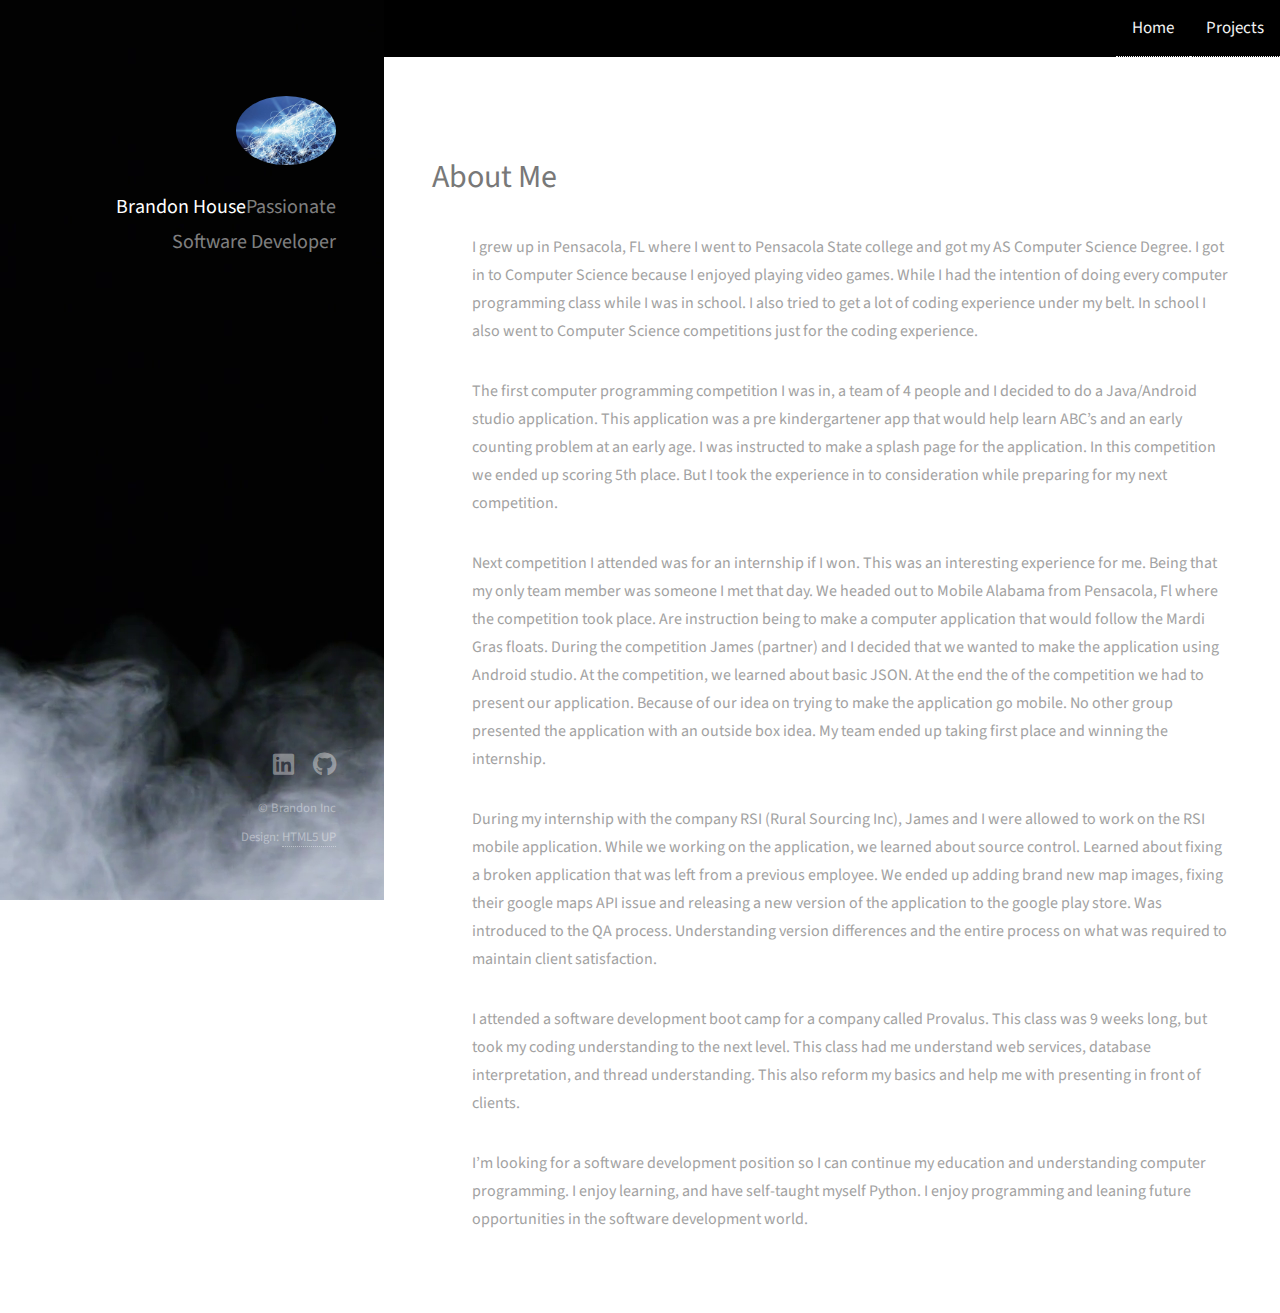
==== index.html @ 87afa79b "Fixing Url tag" ====
﻿<!DOCTYPE HTML>
<!--
	Strata by HTML5 UP
	html5up.net | @ajlkn
	Free for personal and commercial use under the CCA 3.0 license (html5up.net/license)
-->
<html>

	<head>
		<title>Brandon House Portfolio</title>
		<meta charset="utf-8" />
		<meta name="viewport" content="width=device-width, initial-scale=1, user-scalable=no" />
		<link rel="stylesheet" href="assets/css/main.css" />

	</head>

    <body class="is-preload">

        <!-- Header -->
        <div class="topnav">
            
            <a href="https://bshouse29.github.io/BrandonHouse.github.io2/C:/Users/Bubs/Desktop/Portfolio/projects.html">Projects</a>
            <a href="https://bshouse29.github.io/BrandonHouse.github.io2/C:/Users/Bubs/Desktop/Portfolio/index.html">Home</a>

        </div>
        <header id="header">

            <div class="inner">
                <a class="image avatar"><img src="images/avatar.jpg" alt="" /></a>
                <h1>
                    <strong>Brandon House</strong><br />Passionate Software Developer
                </h1>
            </div>

        </header>

        <!-- Main -->
        <div id="main">

            <!-- One -->
            <section id="one">
                <header class="major">
                    <h2>About Me</h2>
                </header>
                <p style="margin-left: 40px">
                    I grew up in Pensacola, FL where I went to Pensacola State college and got my AS Computer Science Degree. I got in to Computer Science because I enjoyed playing video games. While I had the intention of doing every computer programming class while I was in school. I also tried to get a lot of coding experience under my belt. In school I also went to Computer Science competitions just for the coding experience.
                </p>

                <p style="margin-left: 40px">The first computer programming competition I was in, a team of 4 people and I decided to do a Java/Android studio application. This application was a pre kindergartener app that would help learn ABC’s and an early counting problem at an early age. I was instructed to make a splash page for the application. In this competition we ended up scoring 5th place. But I took the experience in to consideration while preparing for my next competition.</p>

                <p style="margin-left: 40px">Next competition I attended was for an internship if I won. This was an interesting experience for me. Being that my only team member was someone I met that day. We headed out to Mobile Alabama from Pensacola, Fl where the competition took place. Are instruction being to make a computer application that would follow the Mardi Gras floats. During the competition James (partner) and I decided that we wanted to make the application using Android studio. At the competition, we learned about basic JSON. At the end the of the competition we had to present our application. Because of our idea on trying to make the application go mobile. No other group presented the application with an outside box idea. My team ended up taking first place and winning the internship.</p>

                <p style="margin-left: 40px">During my internship with the company RSI (Rural Sourcing Inc), James and I were allowed to work on the RSI mobile application. While we working on the application, we learned about source control. Learned about fixing a broken application that was left from a previous employee. We ended up adding brand new map images, fixing their google maps API issue and releasing a new version of the application to the google play store. Was introduced to the QA process. Understanding version differences and the entire process on what was required to maintain client satisfaction.</p>

                <p style="margin-left: 40px">
                    I attended a software development boot camp for a company called Provalus. This class was 9 weeks long, but took my coding understanding to the next level. This class had me understand web services, database interpretation, and thread understanding. This also reform my basics and help me with presenting in front of clients.</p>

                <p style="margin-left: 40px">
                    I’m looking for a software development position so I can continue my education and understanding computer programming. I enjoy learning, and have self-taught myself Python. I enjoy programming and leaning future opportunities in the software development world.
                </p>

            </section>

        

            <!-- Footer -->
            <footer id="footer">
                <div class="inner">
                    <ul class="icons">
                        <li><a href="https://www.linkedin.com/in/brandon-house-787708125/" class="icon brands fa-linkedin"><span class="label">Linkedin</span></a></li>
                        <li><a href="https://github.com/Bshouse29" class="icon brands fa-github"><span class="label">Linkedin</span></a></li>
                    </ul>
                    <ul class="copyright">
                        <li>&copy; Brandon Inc</li>
                        <li>Design: <a href="http://html5up.net">HTML5 UP</a></li>
                    </ul>
                </div>
            </footer>

            <!-- Scripts -->
            <script src="assets/js/jquery.min.js"></script>
            <script src="assets/js/jquery.poptrox.min.js"></script>
            <script src="assets/js/browser.min.js"></script>
            <script src="assets/js/breakpoints.min.js"></script>
            <script src="assets/js/util.js"></script>
            <script src="assets/js/main.js"></script>
        </div>
    </body>
</html>
---- assets/css/main.css ----
@import url("fontawesome-all.min.css");
@import url("https://fonts.googleapis.com/css?family=Source+Sans+Pro:400,400italic");

/*
	Strata by HTML5 UP
	html5up.net | @ajlkn
	Free for personal and commercial use under the CCA 3.0 license (html5up.net/license)
*/

html, body, div, span, applet, object,
iframe, h1, h2, h3, h4, h5, h6, p, blockquote,
pre, a, abbr, acronym, address, big, cite,
code, del, dfn, em, img, ins, kbd, q, s, samp,
small, strike, strong, sub, sup, tt, var, b,
u, i, center, dl, dt, dd, ol, ul, li, fieldset,
form, label, legend, table, caption, tbody,
tfoot, thead, tr, th, td, article, aside,
canvas, details, embed, figure, figcaption,
footer, header, hgroup, menu, nav, output, ruby,
section, summary, time, mark, audio, video {
	margin: 0;
	padding: 0;
	border: 0;
	font-size: 100%;
	font: inherit;
	vertical-align: baseline;}

article, aside, details, figcaption, figure,
footer, header, hgroup, menu, nav, section {
	display: block;}

body {
	line-height: 1;
}

ol, ul {
	list-style: none;
}

blockquote, q {
	quotes: none;
}

	blockquote:before, blockquote:after, q:before, q:after {
		content: '';
		content: none;
	}

table {
	border-collapse: collapse;
	border-spacing: 0;
}

body {
	-webkit-text-size-adjust: none;
}

mark {
	background-color: transparent;
	color: inherit;
}

input::-moz-focus-inner {
	border: 0;
	padding: 0;
}

input, select, textarea {
	-moz-appearance: none;
	-webkit-appearance: none;
	-ms-appearance: none;
	appearance: none;
}

/* Basic */

	html {
		box-sizing: border-box;
	}

	*, *:before, *:after {
		box-sizing: inherit;
	}

	body {
		background: #fff;
	}

		body.is-preload *, body.is-preload *:before, body.is-preload *:after {
			-moz-animation: none !important;
			-webkit-animation: none !important;
			-ms-animation: none !important;
			animation: none !important;
			-moz-transition: none !important;
			-webkit-transition: none !important;
			-ms-transition: none !important;
			transition: none !important;
		}

	body, input, select, textarea {
		color: #a2a2a2;
		font-family: "Source Sans Pro", Helvetica, sans-serif;
		font-size: 16pt;
		font-weight: 400;
		line-height: 1.75em;
	}

	a {
		-moz-transition: color 0.2s ease-in-out, border-color 0.2s ease-in-out;
		-webkit-transition: color 0.2s ease-in-out, border-color 0.2s ease-in-out;
		-ms-transition: color 0.2s ease-in-out, border-color 0.2s ease-in-out;
		transition: color 0.2s ease-in-out, border-color 0.2s ease-in-out;
		border-bottom: dotted 1px;
		color: #49bf9d;
		text-decoration: none;
	}

		a:hover {
			border-bottom-color: transparent;
			color: #49bf9d !important;
			text-decoration: none;
		}

	strong, b {
		color: #787878;
		font-weight: 400;
	}

	em, i {
		font-style: italic;
	}

	p {
		margin: 0 0 2em 0;
	}

	h1, h2, h3, h4, h5, h6 {
		color: #787878;
		font-weight: 400;
		line-height: 1em;
		margin: 0 0 1em 0;
	}

		h1 a, h2 a, h3 a, h4 a, h5 a, h6 a {
			color: inherit;
			text-decoration: none;
		}

	h1 {
		font-size: 2em;
		line-height: 1.5em;
	}

	h2 {
		font-size: 1.5em;
		line-height: 1.5em;
	}

	h3 {
		font-size: 1.25em;
		line-height: 1.5em;
	}

	h4 {
		font-size: 1.1em;
		line-height: 1.5em;
	}

	h5 {
		font-size: 0.9em;
		line-height: 1.5em;
	}

	h6 {
		font-size: 0.7em;
		line-height: 1.5em;
	}

	sub {
		font-size: 0.8em;
		position: relative;
		top: 0.5em;
	}

	sup {
		font-size: 0.8em;
		position: relative;
		top: -0.5em;
	}

	hr {
		border: 0;
		border-bottom: solid 2px #efefef;
		margin: 2em 0;
	}

		hr.major {
			margin: 3em 0;
		}

	blockquote {
		border-left: solid 6px #efefef;
		font-style: italic;
		margin: 0 0 2em 0;
		padding: 0.5em 0 0.5em 1.5em;
	}

	code {
		background: #f7f7f7;
		border-radius: 0.35em;
		border: solid 2px #efefef;
		font-family: "Courier New", monospace;
		font-size: 0.9em;
		margin: 0 0.25em;
		padding: 0.25em 0.65em;
	}

	pre {
		-webkit-overflow-scrolling: touch;
		font-family: "Courier New", monospace;
		font-size: 0.9em;
		margin: 0 0 2em 0;
	}

		pre code {
			display: block;
			line-height: 1.75em;
			padding: 1em 1.5em;
			overflow-x: auto;
		}

	.align-left {
		text-align: left;
	}

	.align-center {
		text-align: center;
	}

	.align-right {
		text-align: right;
	}

/* Container */

	.container {
		margin: 0 auto;
		max-width: calc(100% - 4em);
		width: 100%;
	}

		.container.xsmall {
			width: 25%;
		}

		.container.small {
			width: 50%;
		}

		.container.medium {
			width: 75%;
		}

		.container.large {
			width: 125%;
		}

		.container.xlarge {
			width: 150%;
		}

		.container.max {
			width: 100%;
		}

		@media screen and (max-width: 980px) {

			.container {
				width: 100% !important;
				max-width: 100% !important;
			}

		}

		@media screen and (max-width: 480px) {

			.container {
				max-width: calc(100% - 3em);
			}

		}

/* Row */

	.row {
		display: flex;
		flex-wrap: wrap;
		box-sizing: border-box;
		align-items: stretch;
	}

		.row > * {
			box-sizing: border-box;
		}

		.row.gtr-uniform > * > :last-child {
			margin-bottom: 0;
		}

		.row.aln-left {
			justify-content: flex-start;
		}

		.row.aln-center {
			justify-content: center;
		}

		.row.aln-right {
			justify-content: flex-end;
		}

		.row.aln-top {
			align-items: flex-start;
		}

		.row.aln-middle {
			align-items: center;
		}

		.row.aln-bottom {
			align-items: flex-end;
		}

		.row > .imp {
			order: -1;
		}

		.row > .col-1 {
			width: 8.33333%;
		}

		.row > .off-1 {
			margin-left: 8.33333%;
		}

		.row > .col-2 {
			width: 16.66667%;
		}

		.row > .off-2 {
			margin-left: 16.66667%;
		}

		.row > .col-3 {
			width: 25%;
		}

		.row > .off-3 {
			margin-left: 25%;
		}

		.row > .col-4 {
			width: 33.33333%;
		}

		.row > .off-4 {
			margin-left: 33.33333%;
		}

		.row > .col-5 {
			width: 41.66667%;
		}

		.row > .off-5 {
			margin-left: 41.66667%;
		}

		.row > .col-6 {
			width: 50%;
		}

		.row > .off-6 {
			margin-left: 50%;
		}

		.row > .col-7 {
			width: 58.33333%;
		}

		.row > .off-7 {
			margin-left: 58.33333%;
		}

		.row > .col-8 {
			width: 66.66667%;
		}

		.row > .off-8 {
			margin-left: 66.66667%;
		}

		.row > .col-9 {
			width: 75%;
		}

		.row > .off-9 {
			margin-left: 75%;
		}

		.row > .col-10 {
			width: 83.33333%;
		}

		.row > .off-10 {
			margin-left: 83.33333%;
		}

		.row > .col-11 {
			width: 91.66667%;
		}

		.row > .off-11 {
			margin-left: 91.66667%;
		}

		.row > .col-12 {
			width: 100%;
		}

		.row > .off-12 {
			margin-left: 100%;
		}

		.row.gtr-0 {
			margin-top: 0;
			margin-left: 0em;
		}

			.row.gtr-0 > * {
				padding: 0 0 0 0em;
			}

			.row.gtr-0.gtr-uniform {
				margin-top: 0em;
			}

				.row.gtr-0.gtr-uniform > * {
					padding-top: 0em;
				}

		.row.gtr-25 {
			margin-top: 0;
			margin-left: -0.625em;
		}

			.row.gtr-25 > * {
				padding: 0 0 0 0.625em;
			}

			.row.gtr-25.gtr-uniform {
				margin-top: -0.625em;
			}

				.row.gtr-25.gtr-uniform > * {
					padding-top: 0.625em;
				}

		.row.gtr-50 {
			margin-top: 0;
			margin-left: -1.25em;
		}

			.row.gtr-50 > * {
				padding: 0 0 0 1.25em;
			}

			.row.gtr-50.gtr-uniform {
				margin-top: -1.25em;
			}

				.row.gtr-50.gtr-uniform > * {
					padding-top: 1.25em;
				}

		.row {
			margin-top: 0;
			margin-left: -2.5em;
		}

			.row > * {
				padding: 0 0 0 2.5em;
			}

			.row.gtr-uniform {
				margin-top: -2.5em;
			}

				.row.gtr-uniform > * {
					padding-top: 2.5em;
				}

		.row.gtr-150 {
			margin-top: 0;
			margin-left: -3.75em;
		}

			.row.gtr-150 > * {
				padding: 0 0 0 3.75em;
			}

			.row.gtr-150.gtr-uniform {
				margin-top: -3.75em;
			}

				.row.gtr-150.gtr-uniform > * {
					padding-top: 3.75em;
				}

		.row.gtr-200 {
			margin-top: 0;
			margin-left: -5em;
		}

			.row.gtr-200 > * {
				padding: 0 0 0 5em;
			}

			.row.gtr-200.gtr-uniform {
				margin-top: -5em;
			}

				.row.gtr-200.gtr-uniform > * {
					padding-top: 5em;
				}

		@media screen and (max-width: 1800px) {

			.row {
				display: flex;
				flex-wrap: wrap;
				box-sizing: border-box;
				align-items: stretch;
			}

				.row > * {
					box-sizing: border-box;
				}

				.row.gtr-uniform > * > :last-child {
					margin-bottom: 0;
				}

				.row.aln-left {
					justify-content: flex-start;
				}

				.row.aln-center {
					justify-content: center;
				}

				.row.aln-right {
					justify-content: flex-end;
				}

				.row.aln-top {
					align-items: flex-start;
				}

				.row.aln-middle {
					align-items: center;
				}

				.row.aln-bottom {
					align-items: flex-end;
				}

				.row > .imp-xlarge {
					order: -1;
				}

				.row > .col-1-xlarge {
					width: 8.33333%;
				}

				.row > .off-1-xlarge {
					margin-left: 8.33333%;
				}

				.row > .col-2-xlarge {
					width: 16.66667%;
				}

				.row > .off-2-xlarge {
					margin-left: 16.66667%;
				}

				.row > .col-3-xlarge {
					width: 25%;
				}

				.row > .off-3-xlarge {
					margin-left: 25%;
				}

				.row > .col-4-xlarge {
					width: 33.33333%;
				}

				.row > .off-4-xlarge {
					margin-left: 33.33333%;
				}

				.row > .col-5-xlarge {
					width: 41.66667%;
				}

				.row > .off-5-xlarge {
					margin-left: 41.66667%;
				}

				.row > .col-6-xlarge {
					width: 50%;
				}

				.row > .off-6-xlarge {
					margin-left: 50%;
				}

				.row > .col-7-xlarge {
					width: 58.33333%;
				}

				.row > .off-7-xlarge {
					margin-left: 58.33333%;
				}

				.row > .col-8-xlarge {
					width: 66.66667%;
				}

				.row > .off-8-xlarge {
					margin-left: 66.66667%;
				}

				.row > .col-9-xlarge {
					width: 75%;
				}

				.row > .off-9-xlarge {
					margin-left: 75%;
				}

				.row > .col-10-xlarge {
					width: 83.33333%;
				}

				.row > .off-10-xlarge {
					margin-left: 83.33333%;
				}

				.row > .col-11-xlarge {
					width: 91.66667%;
				}

				.row > .off-11-xlarge {
					margin-left: 91.66667%;
				}

				.row > .col-12-xlarge {
					width: 100%;
				}

				.row > .off-12-xlarge {
					margin-left: 100%;
				}

				.row.gtr-0 {
					margin-top: 0;
					margin-left: 0em;
				}

					.row.gtr-0 > * {
						padding: 0 0 0 0em;
					}

					.row.gtr-0.gtr-uniform {
						margin-top: 0em;
					}

						.row.gtr-0.gtr-uniform > * {
							padding-top: 0em;
						}

				.row.gtr-25 {
					margin-top: 0;
					margin-left: -0.625em;
				}

					.row.gtr-25 > * {
						padding: 0 0 0 0.625em;
					}

					.row.gtr-25.gtr-uniform {
						margin-top: -0.625em;
					}

						.row.gtr-25.gtr-uniform > * {
							padding-top: 0.625em;
						}

				.row.gtr-50 {
					margin-top: 0;
					margin-left: -1.25em;
				}

					.row.gtr-50 > * {
						padding: 0 0 0 1.25em;
					}

					.row.gtr-50.gtr-uniform {
						margin-top: -1.25em;
					}

						.row.gtr-50.gtr-uniform > * {
							padding-top: 1.25em;
						}

				.row {
					margin-top: 0;
					margin-left: -2.5em;
				}

					.row > * {
						padding: 0 0 0 2.5em;
					}

					.row.gtr-uniform {
						margin-top: -2.5em;
					}

						.row.gtr-uniform > * {
							padding-top: 2.5em;
						}

				.row.gtr-150 {
					margin-top: 0;
					margin-left: -3.75em;
				}

					.row.gtr-150 > * {
						padding: 0 0 0 3.75em;
					}

					.row.gtr-150.gtr-uniform {
						margin-top: -3.75em;
					}

						.row.gtr-150.gtr-uniform > * {
							padding-top: 3.75em;
						}

				.row.gtr-200 {
					margin-top: 0;
					margin-left: -5em;
				}

					.row.gtr-200 > * {
						padding: 0 0 0 5em;
					}

					.row.gtr-200.gtr-uniform {
						margin-top: -5em;
					}

						.row.gtr-200.gtr-uniform > * {
							padding-top: 5em;
						}

		}

		@media screen and (max-width: 1280px) {

			.row {
				display: flex;
				flex-wrap: wrap;
				box-sizing: border-box;
				align-items: stretch;
			}

				.row > * {
					box-sizing: border-box;
				}

				.row.gtr-uniform > * > :last-child {
					margin-bottom: 0;
				}

				.row.aln-left {
					justify-content: flex-start;
				}

				.row.aln-center {
					justify-content: center;
				}

				.row.aln-right {
					justify-content: flex-end;
				}

				.row.aln-top {
					align-items: flex-start;
				}

				.row.aln-middle {
					align-items: center;
				}

				.row.aln-bottom {
					align-items: flex-end;
				}

				.row > .imp-large {
					order: -1;
				}

				.row > .col-1-large {
					width: 8.33333%;
				}

				.row > .off-1-large {
					margin-left: 8.33333%;
				}

				.row > .col-2-large {
					width: 16.66667%;
				}

				.row > .off-2-large {
					margin-left: 16.66667%;
				}

				.row > .col-3-large {
					width: 25%;
				}

				.row > .off-3-large {
					margin-left: 25%;
				}

				.row > .col-4-large {
					width: 33.33333%;
				}

				.row > .off-4-large {
					margin-left: 33.33333%;
				}

				.row > .col-5-large {
					width: 41.66667%;
				}

				.row > .off-5-large {
					margin-left: 41.66667%;
				}

				.row > .col-6-large {
					width: 50%;
				}

				.row > .off-6-large {
					margin-left: 50%;
				}

				.row > .col-7-large {
					width: 58.33333%;
				}

				.row > .off-7-large {
					margin-left: 58.33333%;
				}

				.row > .col-8-large {
					width: 66.66667%;
				}

				.row > .off-8-large {
					margin-left: 66.66667%;
				}

				.row > .col-9-large {
					width: 75%;
				}

				.row > .off-9-large {
					margin-left: 75%;
				}

				.row > .col-10-large {
					width: 83.33333%;
				}

				.row > .off-10-large {
					margin-left: 83.33333%;
				}

				.row > .col-11-large {
					width: 91.66667%;
				}

				.row > .off-11-large {
					margin-left: 91.66667%;
				}

				.row > .col-12-large {
					width: 100%;
				}

				.row > .off-12-large {
					margin-left: 100%;
				}

				.row.gtr-0 {
					margin-top: 0;
					margin-left: 0em;
				}

					.row.gtr-0 > * {
						padding: 0 0 0 0em;
					}

					.row.gtr-0.gtr-uniform {
						margin-top: 0em;
					}

						.row.gtr-0.gtr-uniform > * {
							padding-top: 0em;
						}

				.row.gtr-25 {
					margin-top: 0;
					margin-left: -0.5em;
				}

					.row.gtr-25 > * {
						padding: 0 0 0 0.5em;
					}

					.row.gtr-25.gtr-uniform {
						margin-top: -0.5em;
					}

						.row.gtr-25.gtr-uniform > * {
							padding-top: 0.5em;
						}

				.row.gtr-50 {
					margin-top: 0;
					margin-left: -1em;
				}

					.row.gtr-50 > * {
						padding: 0 0 0 1em;
					}

					.row.gtr-50.gtr-uniform {
						margin-top: -1em;
					}

						.row.gtr-50.gtr-uniform > * {
							padding-top: 1em;
						}

				.row {
					margin-top: 0;
					margin-left: -2em;
				}

					.row > * {
						padding: 0 0 0 2em;
					}

					.row.gtr-uniform {
						margin-top: -2em;
					}

						.row.gtr-uniform > * {
							padding-top: 2em;
						}

				.row.gtr-150 {
					margin-top: 0;
					margin-left: -3em;
				}

					.row.gtr-150 > * {
						padding: 0 0 0 3em;
					}

					.row.gtr-150.gtr-uniform {
						margin-top: -3em;
					}

						.row.gtr-150.gtr-uniform > * {
							padding-top: 3em;
						}

				.row.gtr-200 {
					margin-top: 0;
					margin-left: -4em;
				}

					.row.gtr-200 > * {
						padding: 0 0 0 4em;
					}

					.row.gtr-200.gtr-uniform {
						margin-top: -4em;
					}

						.row.gtr-200.gtr-uniform > * {
							padding-top: 4em;
						}

		}

		@media screen and (max-width: 980px) {

			.row {
				display: flex;
				flex-wrap: wrap;
				box-sizing: border-box;
				align-items: stretch;
			}

				.row > * {
					box-sizing: border-box;
				}

				.row.gtr-uniform > * > :last-child {
					margin-bottom: 0;
				}

				.row.aln-left {
					justify-content: flex-start;
				}

				.row.aln-center {
					justify-content: center;
				}

				.row.aln-right {
					justify-content: flex-end;
				}

				.row.aln-top {
					align-items: flex-start;
				}

				.row.aln-middle {
					align-items: center;
				}

				.row.aln-bottom {
					align-items: flex-end;
				}

				.row > .imp-medium {
					order: -1;
				}

				.row > .col-1-medium {
					width: 8.33333%;
				}

				.row > .off-1-medium {
					margin-left: 8.33333%;
				}

				.row > .col-2-medium {
					width: 16.66667%;
				}

				.row > .off-2-medium {
					margin-left: 16.66667%;
				}

				.row > .col-3-medium {
					width: 25%;
				}

				.row > .off-3-medium {
					margin-left: 25%;
				}

				.row > .col-4-medium {
					width: 33.33333%;
				}

				.row > .off-4-medium {
					margin-left: 33.33333%;
				}

				.row > .col-5-medium {
					width: 41.66667%;
				}

				.row > .off-5-medium {
					margin-left: 41.66667%;
				}

				.row > .col-6-medium {
					width: 50%;
				}

				.row > .off-6-medium {
					margin-left: 50%;
				}

				.row > .col-7-medium {
					width: 58.33333%;
				}

				.row > .off-7-medium {
					margin-left: 58.33333%;
				}

				.row > .col-8-medium {
					width: 66.66667%;
				}

				.row > .off-8-medium {
					margin-left: 66.66667%;
				}

				.row > .col-9-medium {
					width: 75%;
				}

				.row > .off-9-medium {
					margin-left: 75%;
				}

				.row > .col-10-medium {
					width: 83.33333%;
				}

				.row > .off-10-medium {
					margin-left: 83.33333%;
				}

				.row > .col-11-medium {
					width: 91.66667%;
				}

				.row > .off-11-medium {
					margin-left: 91.66667%;
				}

				.row > .col-12-medium {
					width: 100%;
				}

				.row > .off-12-medium {
					margin-left: 100%;
				}

				.row.gtr-0 {
					margin-top: 0;
					margin-left: 0em;
				}

					.row.gtr-0 > * {
						padding: 0 0 0 0em;
					}

					.row.gtr-0.gtr-uniform {
						margin-top: 0em;
					}

						.row.gtr-0.gtr-uniform > * {
							padding-top: 0em;
						}

				.row.gtr-25 {
					margin-top: 0;
					margin-left: -0.5em;
				}

					.row.gtr-25 > * {
						padding: 0 0 0 0.5em;
					}

					.row.gtr-25.gtr-uniform {
						margin-top: -0.5em;
					}

						.row.gtr-25.gtr-uniform > * {
							padding-top: 0.5em;
						}

				.row.gtr-50 {
					margin-top: 0;
					margin-left: -1em;
				}

					.row.gtr-50 > * {
						padding: 0 0 0 1em;
					}

					.row.gtr-50.gtr-uniform {
						margin-top: -1em;
					}

						.row.gtr-50.gtr-uniform > * {
							padding-top: 1em;
						}

				.row {
					margin-top: 0;
					margin-left: -2em;
				}

					.row > * {
						padding: 0 0 0 2em;
					}

					.row.gtr-uniform {
						margin-top: -2em;
					}

						.row.gtr-uniform > * {
							padding-top: 2em;
						}

				.row.gtr-150 {
					margin-top: 0;
					margin-left: -3em;
				}

					.row.gtr-150 > * {
						padding: 0 0 0 3em;
					}

					.row.gtr-150.gtr-uniform {
						margin-top: -3em;
					}

						.row.gtr-150.gtr-uniform > * {
							padding-top: 3em;
						}

				.row.gtr-200 {
					margin-top: 0;
					margin-left: -4em;
				}

					.row.gtr-200 > * {
						padding: 0 0 0 4em;
					}

					.row.gtr-200.gtr-uniform {
						margin-top: -4em;
					}

						.row.gtr-200.gtr-uniform > * {
							padding-top: 4em;
						}

		}

		@media screen and (max-width: 736px) {

			.row {
				display: flex;
				flex-wrap: wrap;
				box-sizing: border-box;
				align-items: stretch;
			}

				.row > * {
					box-sizing: border-box;
				}

				.row.gtr-uniform > * > :last-child {
					margin-bottom: 0;
				}

				.row.aln-left {
					justify-content: flex-start;
				}

				.row.aln-center {
					justify-content: center;
				}

				.row.aln-right {
					justify-content: flex-end;
				}

				.row.aln-top {
					align-items: flex-start;
				}

				.row.aln-middle {
					align-items: center;
				}

				.row.aln-bottom {
					align-items: flex-end;
				}

				.row > .imp-small {
					order: -1;
				}

				.row > .col-1-small {
					width: 8.33333%;
				}

				.row > .off-1-small {
					margin-left: 8.33333%;
				}

				.row > .col-2-small {
					width: 16.66667%;
				}

				.row > .off-2-small {
					margin-left: 16.66667%;
				}

				.row > .col-3-small {
					width: 25%;
				}

				.row > .off-3-small {
					margin-left: 25%;
				}

				.row > .col-4-small {
					width: 33.33333%;
				}

				.row > .off-4-small {
					margin-left: 33.33333%;
				}

				.row > .col-5-small {
					width: 41.66667%;
				}

				.row > .off-5-small {
					margin-left: 41.66667%;
				}

				.row > .col-6-small {
					width: 50%;
				}

				.row > .off-6-small {
					margin-left: 50%;
				}

				.row > .col-7-small {
					width: 58.33333%;
				}

				.row > .off-7-small {
					margin-left: 58.33333%;
				}

				.row > .col-8-small {
					width: 66.66667%;
				}

				.row > .off-8-small {
					margin-left: 66.66667%;
				}

				.row > .col-9-small {
					width: 75%;
				}

				.row > .off-9-small {
					margin-left: 75%;
				}

				.row > .col-10-small {
					width: 83.33333%;
				}

				.row > .off-10-small {
					margin-left: 83.33333%;
				}

				.row > .col-11-small {
					width: 91.66667%;
				}

				.row > .off-11-small {
					margin-left: 91.66667%;
				}

				.row > .col-12-small {
					width: 100%;
				}

				.row > .off-12-small {
					margin-left: 100%;
				}

				.row.gtr-0 {
					margin-top: 0;
					margin-left: 0em;
				}

					.row.gtr-0 > * {
						padding: 0 0 0 0em;
					}

					.row.gtr-0.gtr-uniform {
						margin-top: 0em;
					}

						.row.gtr-0.gtr-uniform > * {
							padding-top: 0em;
						}

				.row.gtr-25 {
					margin-top: 0;
					margin-left: -0.375em;
				}

					.row.gtr-25 > * {
						padding: 0 0 0 0.375em;
					}

					.row.gtr-25.gtr-uniform {
						margin-top: -0.375em;
					}

						.row.gtr-25.gtr-uniform > * {
							padding-top: 0.375em;
						}

				.row.gtr-50 {
					margin-top: 0;
					margin-left: -0.75em;
				}

					.row.gtr-50 > * {
						padding: 0 0 0 0.75em;
					}

					.row.gtr-50.gtr-uniform {
						margin-top: -0.75em;
					}

						.row.gtr-50.gtr-uniform > * {
							padding-top: 0.75em;
						}

				.row {
					margin-top: 0;
					margin-left: -1.5em;
				}

					.row > * {
						padding: 0 0 0 1.5em;
					}

					.row.gtr-uniform {
						margin-top: -1.5em;
					}

						.row.gtr-uniform > * {
							padding-top: 1.5em;
						}

				.row.gtr-150 {
					margin-top: 0;
					margin-left: -2.25em;
				}

					.row.gtr-150 > * {
						padding: 0 0 0 2.25em;
					}

					.row.gtr-150.gtr-uniform {
						margin-top: -2.25em;
					}

						.row.gtr-150.gtr-uniform > * {
							padding-top: 2.25em;
						}

				.row.gtr-200 {
					margin-top: 0;
					margin-left: -3em;
				}

					.row.gtr-200 > * {
						padding: 0 0 0 3em;
					}

					.row.gtr-200.gtr-uniform {
						margin-top: -3em;
					}

						.row.gtr-200.gtr-uniform > * {
							padding-top: 3em;
						}

		}

		@media screen and (max-width: 480px) {

			.row {
				display: flex;
				flex-wrap: wrap;
				box-sizing: border-box;
				align-items: stretch;
			}

				.row > * {
					box-sizing: border-box;
				}

				.row.gtr-uniform > * > :last-child {
					margin-bottom: 0;
				}

				.row.aln-left {
					justify-content: flex-start;
				}

				.row.aln-center {
					justify-content: center;
				}

				.row.aln-right {
					justify-content: flex-end;
				}

				.row.aln-top {
					align-items: flex-start;
				}

				.row.aln-middle {
					align-items: center;
				}

				.row.aln-bottom {
					align-items: flex-end;
				}

				.row > .imp-xsmall {
					order: -1;
				}

				.row > .col-1-xsmall {
					width: 8.33333%;
				}

				.row > .off-1-xsmall {
					margin-left: 8.33333%;
				}

				.row > .col-2-xsmall {
					width: 16.66667%;
				}

				.row > .off-2-xsmall {
					margin-left: 16.66667%;
				}

				.row > .col-3-xsmall {
					width: 25%;
				}

				.row > .off-3-xsmall {
					margin-left: 25%;
				}

				.row > .col-4-xsmall {
					width: 33.33333%;
				}

				.row > .off-4-xsmall {
					margin-left: 33.33333%;
				}

				.row > .col-5-xsmall {
					width: 41.66667%;
				}

				.row > .off-5-xsmall {
					margin-left: 41.66667%;
				}

				.row > .col-6-xsmall {
					width: 50%;
				}

				.row > .off-6-xsmall {
					margin-left: 50%;
				}

				.row > .col-7-xsmall {
					width: 58.33333%;
				}

				.row > .off-7-xsmall {
					margin-left: 58.33333%;
				}

				.row > .col-8-xsmall {
					width: 66.66667%;
				}

				.row > .off-8-xsmall {
					margin-left: 66.66667%;
				}

				.row > .col-9-xsmall {
					width: 75%;
				}

				.row > .off-9-xsmall {
					margin-left: 75%;
				}

				.row > .col-10-xsmall {
					width: 83.33333%;
				}

				.row > .off-10-xsmall {
					margin-left: 83.33333%;
				}

				.row > .col-11-xsmall {
					width: 91.66667%;
				}

				.row > .off-11-xsmall {
					margin-left: 91.66667%;
				}

				.row > .col-12-xsmall {
					width: 100%;
				}

				.row > .off-12-xsmall {
					margin-left: 100%;
				}

				.row.gtr-0 {
					margin-top: 0;
					margin-left: 0em;
				}

					.row.gtr-0 > * {
						padding: 0 0 0 0em;
					}

					.row.gtr-0.gtr-uniform {
						margin-top: 0em;
					}

						.row.gtr-0.gtr-uniform > * {
							padding-top: 0em;
						}

				.row.gtr-25 {
					margin-top: 0;
					margin-left: -0.375em;
				}

					.row.gtr-25 > * {
						padding: 0 0 0 0.375em;
					}

					.row.gtr-25.gtr-uniform {
						margin-top: -0.375em;
					}

						.row.gtr-25.gtr-uniform > * {
							padding-top: 0.375em;
						}

				.row.gtr-50 {
					margin-top: 0;
					margin-left: -0.75em;
				}

					.row.gtr-50 > * {
						padding: 0 0 0 0.75em;
					}

					.row.gtr-50.gtr-uniform {
						margin-top: -0.75em;
					}

						.row.gtr-50.gtr-uniform > * {
							padding-top: 0.75em;
						}

				.row {
					margin-top: 0;
					margin-left: -1.5em;
				}

					.row > * {
						padding: 0 0 0 1.5em;
					}

					.row.gtr-uniform {
						margin-top: -1.5em;
					}

						.row.gtr-uniform > * {
							padding-top: 1.5em;
						}

				.row.gtr-150 {
					margin-top: 0;
					margin-left: -2.25em;
				}

					.row.gtr-150 > * {
						padding: 0 0 0 2.25em;
					}

					.row.gtr-150.gtr-uniform {
						margin-top: -2.25em;
					}

						.row.gtr-150.gtr-uniform > * {
							padding-top: 2.25em;
						}

				.row.gtr-200 {
					margin-top: 0;
					margin-left: -3em;
				}

					.row.gtr-200 > * {
						padding: 0 0 0 3em;
					}

					.row.gtr-200.gtr-uniform {
						margin-top: -3em;
					}

						.row.gtr-200.gtr-uniform > * {
							padding-top: 3em;
						}

		}

/* Section/Article */

	section.special, article.special {
		text-align: center;
	}

	header p {
		color: #b2b2b2;
		position: relative;
		margin: 0 0 1.5em 0;
	}

	header h2 + p {
		font-size: 1.25em;
		margin-top: -1em;
		line-height: 1.5em;
	}

	header h3 + p {
		font-size: 1.1em;
		margin-top: -0.8em;
		line-height: 1.5em;
	}

	header h4 + p,
	header h5 + p,
	header h6 + p {
		font-size: 0.9em;
		margin-top: -0.6em;
		line-height: 1.5em;
	}

	header.major h2 {
		font-size: 2em;
	}

/* Form */

	form {
		margin: 0 0 2em 0;
	}

	label {
		color: #787878;
		display: block;
		font-size: 0.9em;
		font-weight: 400;
		margin: 0 0 1em 0;
	}

	input[type="text"],
	input[type="password"],
	input[type="email"],
	select,
	textarea {
		-moz-appearance: none;
		-webkit-appearance: none;
		-ms-appearance: none;
		appearance: none;
		background: #f7f7f7;
		border-radius: 0.35em;
		border: solid 2px transparent;
		color: inherit;
		display: block;
		outline: 0;
		padding: 0 0.75em;
		text-decoration: none;
		width: 100%;
	}

		input[type="text"]:invalid,
		input[type="password"]:invalid,
		input[type="email"]:invalid,
		select:invalid,
		textarea:invalid {
			box-shadow: none;
		}

		input[type="text"]:focus,
		input[type="password"]:focus,
		input[type="email"]:focus,
		select:focus,
		textarea:focus {
			border-color: #49bf9d;
		}

	select {
		background-image: url("data:image/svg+xml;charset=utf8,%3Csvg xmlns='http://www.w3.org/2000/svg' width='40' height='40' preserveAspectRatio='none' viewBox='0 0 40 40'%3E%3Cpath d='M9.4,12.3l10.4,10.4l10.4-10.4c0.2-0.2,0.5-0.4,0.9-0.4c0.3,0,0.6,0.1,0.9,0.4l3.3,3.3c0.2,0.2,0.4,0.5,0.4,0.9 c0,0.4-0.1,0.6-0.4,0.9L20.7,31.9c-0.2,0.2-0.5,0.4-0.9,0.4c-0.3,0-0.6-0.1-0.9-0.4L4.3,17.3c-0.2-0.2-0.4-0.5-0.4-0.9 c0-0.4,0.1-0.6,0.4-0.9l3.3-3.3c0.2-0.2,0.5-0.4,0.9-0.4S9.1,12.1,9.4,12.3z' fill='%23dfdfdf' /%3E%3C/svg%3E");
		background-size: 1.25rem;
		background-repeat: no-repeat;
		background-position: calc(100% - 1rem) center;
		height: 2.75em;
		padding-right: 2.75em;
		text-overflow: ellipsis;
	}

		select option {
			color: #787878;
			background: #fff;
		}

		select:focus::-ms-value {
			background-color: transparent;
		}

		select::-ms-expand {
			display: none;
		}

	input[type="text"],
	input[type="password"],
	input[type="email"],
	select {
		height: 2.75em;
	}

	textarea {
		padding: 0.75em;
	}

	input[type="checkbox"],
	input[type="radio"] {
		-moz-appearance: none;
		-webkit-appearance: none;
		-ms-appearance: none;
		appearance: none;
		display: block;
		float: left;
		margin-right: -2em;
		opacity: 0;
		width: 1em;
		z-index: -1;
	}

		input[type="checkbox"] + label,
		input[type="radio"] + label {
			text-decoration: none;
			color: #a2a2a2;
			cursor: pointer;
			display: inline-block;
			font-size: 1em;
			font-weight: 400;
			padding-left: 2.4em;
			padding-right: 0.75em;
			position: relative;
		}

			input[type="checkbox"] + label:before,
			input[type="radio"] + label:before {
				-moz-osx-font-smoothing: grayscale;
				-webkit-font-smoothing: antialiased;
				display: inline-block;
				font-style: normal;
				font-variant: normal;
				text-rendering: auto;
				line-height: 1;
				text-transform: none !important;
				font-family: 'Font Awesome 5 Free';
				font-weight: 900;
			}

			input[type="checkbox"] + label:before,
			input[type="radio"] + label:before {
				background: #f7f7f7;
				border-radius: 0.35em;
				border: solid 2px transparent;
				content: '';
				display: inline-block;
				font-size: 0.8em;
				height: 2.0625em;
				left: 0;
				line-height: 1.85625em;
				position: absolute;
				text-align: center;
				top: 0;
				width: 2.0625em;
			}

		input[type="checkbox"]:checked + label:before,
		input[type="radio"]:checked + label:before {
			background: #787878;
			border-color: #787878;
			color: #fff;
			content: '\f00c';
		}

		input[type="checkbox"]:focus + label:before,
		input[type="radio"]:focus + label:before {
			border-color: #49bf9d;
		}

	input[type="checkbox"] + label:before {
		border-radius: 0.35em;
	}

	input[type="radio"] + label:before {
		border-radius: 100%;
	}

	::-webkit-input-placeholder {
		color: #b2b2b2 !important;
		opacity: 1.0;
	}

	:-moz-placeholder {
		color: #b2b2b2 !important;
		opacity: 1.0;
	}

	::-moz-placeholder {
		color: #b2b2b2 !important;
		opacity: 1.0;
	}

	:-ms-input-placeholder {
		color: #b2b2b2 !important;
		opacity: 1.0;
	}

/* Box */

	.box {
		border-radius: 0.35em;
		border: solid 2px #efefef;
		margin-bottom: 2em;
		padding: 1.5em;
	}

		.box > :last-child,
		.box > :last-child > :last-child,
		.box > :last-child > :last-child > :last-child {
			margin-bottom: 0;
		}

		.box.alt {
			border: 0;
			border-radius: 0;
			padding: 0;
		}

/* Icon */

	.icon {
		text-decoration: none;
		border-bottom: none;
		position: relative;
	}

		.icon:before {
			-moz-osx-font-smoothing: grayscale;
			-webkit-font-smoothing: antialiased;
			display: inline-block;
			font-style: normal;
			font-variant: normal;
			text-rendering: auto;
			line-height: 1;
			text-transform: none !important;
			font-family: 'Font Awesome 5 Free';
			font-weight: 400;
		}

		.icon > .label {
			display: none;
		}

		.icon:before {
			line-height: inherit;
		}

		.icon.solid:before {
			font-weight: 900;
		}

		.icon.brands:before {
			font-family: 'Font Awesome 5 Brands';
		}

/* Image */

	.image {
		border-radius: 0.35em;
		border: 0;
		display: inline-block;
		position: relative;
	}

		.image:before {
			-moz-transition: opacity 0.2s ease-in-out;
			-webkit-transition: opacity 0.2s ease-in-out;
			-ms-transition: opacity 0.2s ease-in-out;
			transition: opacity 0.2s ease-in-out;
			background: url("images/overlay.png");
			border-radius: 0.35em;
			content: '';
			display: block;
			height: 100%;
			left: 0;
			opacity: 0.5;
			position: absolute;
			top: 0;
			width: 100%;
		}

		.image.thumb {
			text-align: center;
		}

			.image.thumb:after {
				-moz-transition: opacity 0.2s ease-in-out;
				-webkit-transition: opacity 0.2s ease-in-out;
				-ms-transition: opacity 0.2s ease-in-out;
				transition: opacity 0.2s ease-in-out;
				border-radius: 0.35em;
				border: solid 3px rgba(255, 255, 255, 0.5);
				color: #fff;
				content: 'View';
				display: inline-block;
				font-size: 0.8em;
				font-weight: 400;
				left: 50%;
				line-height: 2.25em;
				margin: -1.25em 0 0 -3em;
				opacity: 0;
				padding: 0 1.5em;
				position: absolute;
				text-align: center;
				text-decoration: none;
				top: 50%;
				white-space: nowrap;
			}

			.image.thumb:hover:after {
				opacity: 1.0;
			}

			.image.thumb:hover:before {
				background: url("images/overlay.png"), url("images/overlay.png");
				opacity: 1.0;
			}

		.image img {
			border-radius: 0.35em;
			display: block;
		}

		.image.left {
			float: left;
			margin: 0 1.5em 1em 0;
			top: 0.25em;
		}

		.image.right {
			float: right;
			margin: 0 0 1em 1.5em;
			top: 0.25em;
		}

		.image.left, .image.right {
			max-width: 40%;
		}

			.image.left img, .image.right img {
				width: 100%;
			}

		.image.fit {
			display: block;
			margin: 0 0 2em 0;
			width: 100%;
		}

			.image.fit img {
				width: 100%;
			}

		.image.avatar {
			border-radius: 100%;
		}

			.image.avatar:before {
				display: none;
			}

			.image.avatar img {
				border-radius: 100%;
				width: 100%;
			}

/* List */

	ol {
		list-style: decimal;
		margin: 0 0 2em 0;
		padding-left: 1.25em;
	}

		ol li {
			padding-left: 0.25em;
		}

	ul {
		list-style: disc;
		margin: 0 0 2em 0;
		padding-left: 1em;
	}

		ul li {
			padding-left: 0.5em;
		}

		ul.alt {
			list-style: none;
			padding-left: 0;
		}

			ul.alt li {
				border-top: solid 2px #efefef;
				padding: 0.5em 0;
			}

				ul.alt li:first-child {
					border-top: 0;
					padding-top: 0;
				}

	dl {
		margin: 0 0 2em 0;
	}

/* Icons */

	ul.icons {
		cursor: default;
		list-style: none;
		padding-left: 0;
	}

		ul.icons li {
			display: inline-block;
			padding: 0 1em 0 0;
		}

			ul.icons li:last-child {
				padding-right: 0;
			}

			ul.icons li .icon:before {
				font-size: 1.5em;
			}

/* Labeled Icons */

	ul.labeled-icons {
		list-style: none;
		padding: 0;
	}

		ul.labeled-icons li {
			line-height: 1.75em;
			margin: 1.5em 0 0 0;
			padding-left: 2.25em;
			position: relative;
		}

			ul.labeled-icons li:first-child {
				margin-top: 0;
			}

			ul.labeled-icons li a {
				color: inherit;
			}

			ul.labeled-icons li h3 {
				color: #b2b2b2;
				left: 0;
				position: absolute;
				text-align: center;
				top: 0;
				width: 1em;
			}

/* Actions */

	ul.actions {
		display: -moz-flex;
		display: -webkit-flex;
		display: -ms-flex;
		display: flex;
		cursor: default;
		list-style: none;
		margin-left: -1em;
		padding-left: 0;
	}

		ul.actions li {
			padding: 0 0 0 1em;
			vertical-align: middle;
		}

		ul.actions.special {
			-moz-justify-content: center;
			-webkit-justify-content: center;
			-ms-justify-content: center;
			justify-content: center;
			width: 100%;
			margin-left: 0;
		}

			ul.actions.special li:first-child {
				padding-left: 0;
			}

		ul.actions.stacked {
			-moz-flex-direction: column;
			-webkit-flex-direction: column;
			-ms-flex-direction: column;
			flex-direction: column;
			margin-left: 0;
		}

			ul.actions.stacked li {
				padding: 1.3em 0 0 0;
			}

				ul.actions.stacked li:first-child {
					padding-top: 0;
				}

		ul.actions.fit {
			width: calc(100% + 1em);
		}

			ul.actions.fit li {
				-moz-flex-grow: 1;
				-webkit-flex-grow: 1;
				-ms-flex-grow: 1;
				flex-grow: 1;
				-moz-flex-shrink: 1;
				-webkit-flex-shrink: 1;
				-ms-flex-shrink: 1;
				flex-shrink: 1;
				width: 100%;
			}

				ul.actions.fit li > * {
					width: 100%;
				}

			ul.actions.fit.stacked {
				width: 100%;
			}

		@media screen and (max-width: 480px) {

			ul.actions:not(.fixed) {
				-moz-flex-direction: column;
				-webkit-flex-direction: column;
				-ms-flex-direction: column;
				flex-direction: column;
				margin-left: 0;
				width: 100% !important;
			}

				ul.actions:not(.fixed) li {
					-moz-flex-grow: 1;
					-webkit-flex-grow: 1;
					-ms-flex-grow: 1;
					flex-grow: 1;
					-moz-flex-shrink: 1;
					-webkit-flex-shrink: 1;
					-ms-flex-shrink: 1;
					flex-shrink: 1;
					padding: 1em 0 0 0;
					text-align: center;
					width: 100%;
				}

					ul.actions:not(.fixed) li > * {
						width: 100%;
					}

					ul.actions:not(.fixed) li:first-child {
						padding-top: 0;
					}

					ul.actions:not(.fixed) li input[type="submit"],
					ul.actions:not(.fixed) li input[type="reset"],
					ul.actions:not(.fixed) li input[type="button"],
					ul.actions:not(.fixed) li button,
					ul.actions:not(.fixed) li .button {
						width: 100%;
					}

						ul.actions:not(.fixed) li input[type="submit"].icon:before,
						ul.actions:not(.fixed) li input[type="reset"].icon:before,
						ul.actions:not(.fixed) li input[type="button"].icon:before,
						ul.actions:not(.fixed) li button.icon:before,
						ul.actions:not(.fixed) li .button.icon:before {
							margin-left: -0.5em;
						}

		}

/* Table */

	.table-wrapper {
		-webkit-overflow-scrolling: touch;
		overflow-x: auto;
	}

	table {
		margin: 0 0 2em 0;
		width: 100%;
	}

		table tbody tr {
			border: solid 1px #efefef;
			border-left: 0;
			border-right: 0;
		}

			table tbody tr:nth-child(2n + 1) {
				background-color: #f7f7f7;
			}

		table td {
			padding: 0.75em 0.75em;
		}

		table th {
			color: #787878;
			font-size: 0.9em;
			font-weight: 400;
			padding: 0 0.75em 0.75em 0.75em;
			text-align: left;
		}

		table thead {
			border-bottom: solid 2px #efefef;
		}

		table tfoot {
			border-top: solid 2px #efefef;
		}

		table.alt {
			border-collapse: separate;
		}

			table.alt tbody tr td {
				border: solid 2px #efefef;
				border-left-width: 0;
				border-top-width: 0;
			}

				table.alt tbody tr td:first-child {
					border-left-width: 2px;
				}

			table.alt tbody tr:first-child td {
				border-top-width: 2px;
			}

			table.alt thead {
				border-bottom: 0;
			}

			table.alt tfoot {
				border-top: 0;
			}

/* Button */

	input[type="submit"],
	input[type="reset"],
	input[type="button"],
	.button {
		-moz-appearance: none;
		-webkit-appearance: none;
		-ms-appearance: none;
		appearance: none;
		-moz-transition: background-color 0.2s ease-in-out, color 0.2s ease-in-out, border-color 0.2s ease-in-out;
		-webkit-transition: background-color 0.2s ease-in-out, color 0.2s ease-in-out, border-color 0.2s ease-in-out;
		-ms-transition: background-color 0.2s ease-in-out, color 0.2s ease-in-out, border-color 0.2s ease-in-out;
		transition: background-color 0.2s ease-in-out, color 0.2s ease-in-out, border-color 0.2s ease-in-out;
		background-color: transparent;
		border-radius: 0.35em;
		border: solid 3px #efefef;
		color: #787878 !important;
		cursor: pointer;
		display: inline-block;
		font-weight: 400;
		height: 3.15em;
		height: calc(2.75em + 6px);
		line-height: 2.75em;
		min-width: 10em;
		padding: 0 1.5em;
		text-align: center;
		text-decoration: none;
		white-space: nowrap;
	}

		input[type="submit"]:hover,
		input[type="reset"]:hover,
		input[type="button"]:hover,
		.button:hover {
			border-color: #49bf9d;
			color: #49bf9d !important;
		}

		input[type="submit"]:active,
		input[type="reset"]:active,
		input[type="button"]:active,
		.button:active {
			background-color: rgba(73, 191, 157, 0.1);
			border-color: #49bf9d;
			color: #49bf9d !important;
		}

		input[type="submit"].icon,
		input[type="reset"].icon,
		input[type="button"].icon,
		.button.icon {
			padding-left: 1.35em;
		}

			input[type="submit"].icon:before,
			input[type="reset"].icon:before,
			input[type="button"].icon:before,
			.button.icon:before {
				margin-right: 0.5em;
			}

		input[type="submit"].fit,
		input[type="reset"].fit,
		input[type="button"].fit,
		.button.fit {
			min-width: 0;
			width: 100%;
		}

		input[type="submit"].small,
		input[type="reset"].small,
		input[type="button"].small,
		.button.small {
			font-size: 0.8em;
		}

		input[type="submit"].large,
		input[type="reset"].large,
		input[type="button"].large,
		.button.large {
			font-size: 1.35em;
		}

		input[type="submit"].primary,
		input[type="reset"].primary,
		input[type="button"].primary,
		.button.primary {
			background-color: #49bf9d;
			border-color: #49bf9d;
			color: #ffffff !important;
		}

			input[type="submit"].primary:hover,
			input[type="reset"].primary:hover,
			input[type="button"].primary:hover,
			.button.primary:hover {
				background-color: #5cc6a7;
				border-color: #5cc6a7;
			}

			input[type="submit"].primary:active,
			input[type="reset"].primary:active,
			input[type="button"].primary:active,
			.button.primary:active {
				background-color: #3eb08f;
				border-color: #3eb08f;
			}

		input[type="submit"].disabled, input[type="submit"]:disabled,
		input[type="reset"].disabled,
		input[type="reset"]:disabled,
		input[type="button"].disabled,
		input[type="button"]:disabled,
		.button.disabled,
		.button:disabled {
			background-color: #e7e7e7 !important;
			border-color: #e7e7e7 !important;
			color: #b2b2b2 !important;
			cursor: default;
		}

/* Work Item */

	.work-item {
		margin: 0 0 2em 0;
	}

		.work-item .image {
			margin: 0 0 1.5em 0;
		}

		.work-item h3 {
			font-size: 1em;
			margin: 0 0 0.5em 0;
		}

		.work-item p {
			font-size: 0.8em;
			line-height: 1.5em;
			margin: 0;
		}

/* Header */

	#header {
		display: -moz-flex;
		display: -webkit-flex;
		display: -ms-flex;
		display: flex;
		-moz-flex-direction: column;
		-webkit-flex-direction: column;
		-ms-flex-direction: column;
		flex-direction: column;
		-moz-align-items: -moz-flex-end;
		-webkit-align-items: -webkit-flex-end;
		-ms-align-items: -ms-flex-end;
		align-items: flex-end;
		-moz-justify-content: space-between;
		-webkit-justify-content: space-between;
		-ms-justify-content: space-between;
		justify-content: space-between;
		background-color: #1f1815;
		background-attachment: scroll,								scroll;
		background-image: url("images/overlay.jpg"), url("../../images/bg.jpg");
		background-position: top left,							top left;
		background-repeat: repeat,								no-repeat;
		background-size: auto,								150%;
		color: rgba(255, 255, 255, 0.5);
		height: 100%;
		left: 0;
		padding: 8em 4em;
		position: fixed;
		text-align: right;
		top: 0;
		width: 35%;
	}

		#header > * {
			-moz-flex-shrink: 0;
			-webkit-flex-shrink: 0;
			-ms-flex-shrink: 0;
			flex-shrink: 0;
			width: 100%;
		}

		#header > .inner {
			-moz-flex-grow: 1;
			-webkit-flex-grow: 1;
			-ms-flex-grow: 1;
			flex-grow: 1;
			margin: 0 0 2em 0;
		}

		#header strong, #header b {
			color: #ffffff;
		}

		#header h2, #header h3, #header h4, #header h5, #header h6 {
			color: #ffffff;
		}

		#header h1 {
			color: rgba(255, 255, 255, 0.5);
			font-size: 1.35em;
			line-height: 1.75em;
			margin: 0;
		}

		#header .image.avatar {
			margin: 0 0 1em 0;
			width: 6.25em;
		}

/* Footer */

	#footer .icons {
		margin: 1em 0 0 0;
	}

		#footer .icons a {
			color: rgba(255, 255, 255, 0.4);
		}

	#footer .copyright {
		color: rgba(255, 255, 255, 0.4);
		font-size: 0.8em;
		list-style: none;
		margin: 1em 0 0 0;
		padding: 0;
	}

		#footer .copyright li {
			border-left: solid 1px rgba(255, 255, 255, 0.25);
			display: inline-block;
			line-height: 1em;
			margin-left: 0.75em;
			padding-left: 0.75em;
		}

			#footer .copyright li:first-child {
				border-left: 0;
				margin-left: 0;
				padding-left: 0;
			}

			#footer .copyright li a {
				color: inherit;
			}

/* Main */

	#main {
		margin-left: 35%;
		max-width: 54em;
		padding: 8em 4em 4em 4em;
		width: calc(100% - 35%);
	}

		#main > section {
			border-top: solid 2px #efefef;
			margin: 4em 0 0 0;
			padding: 4em 0 0 0;
		}

			#main > section:first-child {
				border-top: 0;
				margin-top: 0;
				padding-top: 0;
			}

/* Poptrox */

	@-moz-keyframes spin {
		0% {
			-moz-transform: rotate(0deg);
			-webkit-transform: rotate(0deg);
			-ms-transform: rotate(0deg);
			transform: rotate(0deg);
		}

		100% {
			-moz-transform: rotate(360deg);
			-webkit-transform: rotate(360deg);
			-ms-transform: rotate(360deg);
			transform: rotate(360deg);
		}
	}

	@-webkit-keyframes spin {
		0% {
			-moz-transform: rotate(0deg);
			-webkit-transform: rotate(0deg);
			-ms-transform: rotate(0deg);
			transform: rotate(0deg);
		}

		100% {
			-moz-transform: rotate(360deg);
			-webkit-transform: rotate(360deg);
			-ms-transform: rotate(360deg);
			transform: rotate(360deg);
		}
	}

	@-ms-keyframes spin {
		0% {
			-moz-transform: rotate(0deg);
			-webkit-transform: rotate(0deg);
			-ms-transform: rotate(0deg);
			transform: rotate(0deg);
		}

		100% {
			-moz-transform: rotate(360deg);
			-webkit-transform: rotate(360deg);
			-ms-transform: rotate(360deg);
			transform: rotate(360deg);
		}
	}

	@keyframes spin {
		0% {
			-moz-transform: rotate(0deg);
			-webkit-transform: rotate(0deg);
			-ms-transform: rotate(0deg);
			transform: rotate(0deg);
		}

		100% {
			-moz-transform: rotate(360deg);
			-webkit-transform: rotate(360deg);
			-ms-transform: rotate(360deg);
			transform: rotate(360deg);
		}
	}

	.poptrox-popup {
		-moz-box-sizing: content-box;
		-webkit-box-sizing: content-box;
		-ms-box-sizing: content-box;
		box-sizing: content-box;
		-webkit-tap-highlight-color: rgba(255, 255, 255, 0);
		background: #fff;
		border-radius: 0.35em;
		box-shadow: 0 0.1em 0.15em 0 rgba(0, 0, 0, 0.15);
		overflow: hidden;
		padding-bottom: 3em;
	}

		.poptrox-popup .loader {
			text-decoration: none;
			-moz-animation: spin 1s linear infinite;
			-webkit-animation: spin 1s linear infinite;
			-ms-animation: spin 1s linear infinite;
			animation: spin 1s linear infinite;
			font-size: 1.5em;
			height: 1em;
			left: 50%;
			line-height: 1em;
			margin: -0.5em 0 0 -0.5em;
			position: absolute;
			top: 50%;
			width: 1em;
		}

			.poptrox-popup .loader:before {
				-moz-osx-font-smoothing: grayscale;
				-webkit-font-smoothing: antialiased;
				display: inline-block;
				font-style: normal;
				font-variant: normal;
				text-rendering: auto;
				line-height: 1;
				text-transform: none !important;
				font-family: 'Font Awesome 5 Free';
				font-weight: 900;
			}

			.poptrox-popup .loader:before {
				content: '\f1ce';
			}

		.poptrox-popup .caption {
			background: #fff;
			bottom: 0;
			cursor: default;
			font-size: 0.9em;
			height: 3em;
			left: 0;
			line-height: 2.8em;
			position: absolute;
			text-align: center;
			width: 100%;
			z-index: 1;
		}

		.poptrox-popup .nav-next,
		.poptrox-popup .nav-previous {
			text-decoration: none;
			-moz-transition: opacity 0.2s ease-in-out;
			-webkit-transition: opacity 0.2s ease-in-out;
			-ms-transition: opacity 0.2s ease-in-out;
			transition: opacity 0.2s ease-in-out;
			-webkit-tap-highlight-color: rgba(255, 255, 255, 0);
			background: rgba(0, 0, 0, 0.01);
			cursor: pointer;
			height: 100%;
			opacity: 0;
			position: absolute;
			top: 0;
			width: 50%;
		}

			.poptrox-popup .nav-next:before,
			.poptrox-popup .nav-previous:before {
				-moz-osx-font-smoothing: grayscale;
				-webkit-font-smoothing: antialiased;
				display: inline-block;
				font-style: normal;
				font-variant: normal;
				text-rendering: auto;
				line-height: 1;
				text-transform: none !important;
				font-family: 'Font Awesome 5 Free';
				font-weight: 900;
			}

			.poptrox-popup .nav-next:before,
			.poptrox-popup .nav-previous:before {
				color: #fff;
				font-size: 2.5em;
				height: 1em;
				line-height: 1em;
				margin-top: -0.75em;
				position: absolute;
				text-align: center;
				top: 50%;
				width: 1.5em;
			}

		.poptrox-popup .nav-next {
			right: 0;
		}

			.poptrox-popup .nav-next:before {
				content: '\f105';
				right: 0;
			}

		.poptrox-popup .nav-previous {
			left: 0;
		}

			.poptrox-popup .nav-previous:before {
				content: '\f104';
				left: 0;
			}

		.poptrox-popup .closer {
			text-decoration: none;
			-moz-transition: opacity 0.2s ease-in-out;
			-webkit-transition: opacity 0.2s ease-in-out;
			-ms-transition: opacity 0.2s ease-in-out;
			transition: opacity 0.2s ease-in-out;
			-webkit-tap-highlight-color: rgba(255, 255, 255, 0);
			color: #fff;
			height: 4em;
			line-height: 4em;
			opacity: 0;
			position: absolute;
			right: 0;
			text-align: center;
			top: 0;
			width: 4em;
			z-index: 2;
		}

			.poptrox-popup .closer:before {
				-moz-osx-font-smoothing: grayscale;
				-webkit-font-smoothing: antialiased;
				display: inline-block;
				font-style: normal;
				font-variant: normal;
				text-rendering: auto;
				line-height: 1;
				text-transform: none !important;
				font-family: 'Font Awesome 5 Free';
				font-weight: 900;
			}

			.poptrox-popup .closer:before {
				-moz-box-sizing: content-box;
				-webkit-box-sizing: content-box;
				-ms-box-sizing: content-box;
				box-sizing: content-box;
				border-radius: 100%;
				border: solid 3px rgba(255, 255, 255, 0.5);
				content: '\f00d';
				display: block;
				font-size: 1em;
				height: 1.75em;
				left: 50%;
				line-height: 1.75em;
				margin: -0.875em 0 0 -0.875em;
				position: absolute;
				top: 50%;
				width: 1.75em;
			}

		.poptrox-popup:hover .nav-next,
		.poptrox-popup:hover .nav-previous {
			opacity: 0.5;
		}

			.poptrox-popup:hover .nav-next:hover,
			.poptrox-popup:hover .nav-previous:hover {
				opacity: 1.0;
			}

		.poptrox-popup:hover .closer {
			opacity: 0.5;
		}

			.poptrox-popup:hover .closer:hover {
				opacity: 1.0;
			}

/* Touch */

	body.is-touch .image.thumb:before {
		opacity: 0.5 !important;
	}

	body.is-touch .image.thumb:after {
		display: none !important;
	}

	body.is-touch #header {
		background-attachment: scroll;
		background-size: auto, cover;
	}

	body.is-touch .poptrox-popup .nav-next,
	body.is-touch .poptrox-popup .nav-previous,
	body.is-touch .poptrox-popup .closer {
		opacity: 1.0 !important;
	}

/* XLarge */

	@media screen and (max-width: 1800px) {

		/* Basic */

			body, input, select, textarea {
				font-size: 12pt;
			}

	}

/* Large */

	@media screen and (max-width: 1280px) {

		/* Header */

			#header {
				padding: 6em 3em 3em 3em;
				width: 30%;
			}

				#header h1 {
					font-size: 1.25em;
				}

					#header h1 br {
						display: none;
					}

				#header > .inner {
					margin-bottom: 0;
				}

		/* Footer */

			#footer .copyright li {
				border-left-width: 0;
				display: block;
				line-height: 2.25em;
				margin-left: 0;
				padding-left: 0;
			}

		/* Main */

			#main {
				margin-left: 30%;
				max-width: none;
				padding: 6em 3em 3em 3em;
				width: calc(100% - 30%);
			}

	}

/* Medium */

	@media screen and (max-width: 980px) {

		/* Basic */

			h1 br, h2 br, h3 br, h4 br, h5 br, h6 br {
				display: none;
			}

		/* List */

			ul.icons li .icon {
				font-size: 1.25em;
			}

		/* Header */

			#header {
				background-attachment: scroll;
				background-position: top left, center center;
				background-size: auto,		cover;
				left: auto;
				padding: 6em 4em;
				position: relative;
				text-align: center;
				top: auto;
				width: 100%;
				display: block;
			}

				#header h1 {
					font-size: 1.75em;
				}

					#header h1 br {
						display: inline;
					}

		/* Footer */

			#footer {
				background-attachment: scroll;
				background-color: #1f1815;
				background-image: url("images/overlay.png"), url("../../images/bg.jpg");
				background-position: top left,						bottom center;
				background-repeat: repeat,							no-repeat;
				background-size: auto,							cover;
				bottom: auto;
				left: auto;
				padding: 4em 4em 6em 4em;
				position: relative;
				text-align: center;
				width: 100%;
			}

				#footer .icons {
					margin: 0 0 1em 0;
				}

				#footer .copyright {
					margin: 0 0 1em 0;
				}

					#footer .copyright li {
						border-left-width: 1px;
						display: inline-block;
						line-height: 1em;
						margin-left: 0.75em;
						padding-left: 0.75em;
					}

		/* Main */

			#main {
				margin: 0;
				padding: 6em 4em;
				width: 100%;
			}

	}

/* Small */

	@media screen and (max-width: 736px) {

		/* Basic */

			h1 {
				font-size: 1.5em;
			}

			h2 {
				font-size: 1.2em;
			}

			h3 {
				font-size: 1em;
			}

		/* Section/Article */

			section.special, article.special {
				text-align: center;
			}

			header.major h2 {
				font-size: 1.35em;
			}

		/* List */

			ul.labeled-icons li {
				padding-left: 2em;
			}

				ul.labeled-icons li h3 {
					line-height: 1.75em;
				}

		/* Header */

			#header {
				padding: 2.25em 1.5em;
			}

				#header h1 {
					font-size: 1.35em;
				}

		/* Footer */

			#footer {
				padding: 2.25em 1.5em;
			}

		/* Main */

			#main {
				padding: 2.25em 1.5em 0.25em 1.5em;
			}

				#main > section {
					margin: 2.25em 0 0 0;
					padding: 2.25em 0 0 0;
				}

		/* Poptrox */

			.poptrox-popup {
				border-radius: 0;
			}

				.poptrox-popup .nav-next:before,
				.poptrox-popup .nav-previous:before {
					margin-top: -1em;
				}

	}

/* XSmall */

	@media screen and (max-width: 480px) {

		/* Header */

			#header {
				padding: 4.5em 1.5em;
			}

				#header h1 br {
					display: none;
				}

		/* Footer */

			#footer .copyright li {
				border-left-width: 0;
				display: block;
				line-height: 2.25em;
				margin-left: 0;
				padding-left: 0;
			}

	}
.topnav {
    background-color: #000000;
    overflow: hidden;
}

/* Style the links inside the navigation bar */
.topnav a {
  float: right;
  color: #f2f2f2;
  text-align:center;
  padding: 14px 16px;
  text-decoration: none;
  font-size: 17px;
}

/* Change the color of links on hover */
.topnav a:hover {
  background-color: #ddd;
  color: black;
}

/* Add a color to the active/current link */
.topnav a.active {
  background-color: #4CAF50;
  color: white;
}
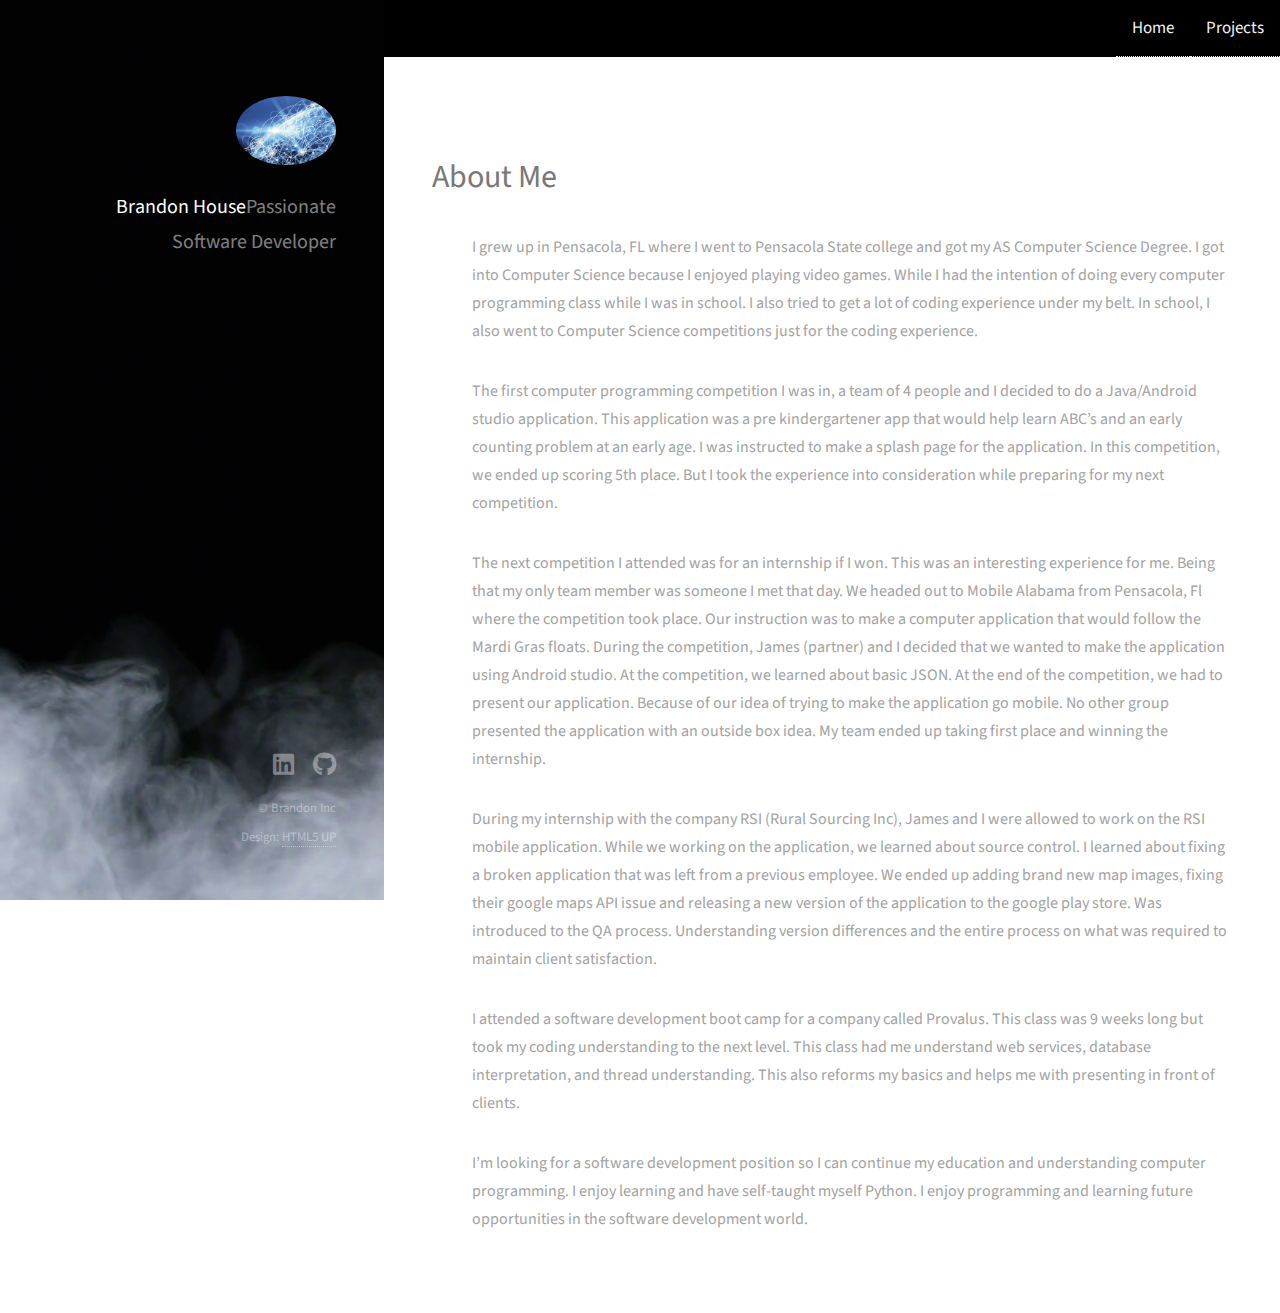
==== commit 7ccbb79a: "Made some Edits to the Text" ====
--- a/index.html
+++ b/index.html
@@ -19,8 +19,8 @@
         <!-- Header -->
         <div class="topnav">
             
-            <a href="https://bshouse29.github.io/BrandonHouse.github.io2/C:/Users/Bubs/Desktop/Portfolio/projects.html">Projects</a>
-            <a href="https://bshouse29.github.io/BrandonHouse.github.io2/C:/Users/Bubs/Desktop/Portfolio/index.html">Home</a>
+            <a href="https://bshouse29.github.io/BrandonHouse.github.io2/projects.html">Projects</a>
+            <a href="https://bshouse29.github.io/BrandonHouse.github.io2/index.html">Home</a>
 
         </div>
         <header id="header">
@@ -43,20 +43,19 @@
                     <h2>About Me</h2>
                 </header>
                 <p style="margin-left: 40px">
-                    I grew up in Pensacola, FL where I went to Pensacola State college and got my AS Computer Science Degree. I got in to Computer Science because I enjoyed playing video games. While I had the intention of doing every computer programming class while I was in school. I also tried to get a lot of coding experience under my belt. In school I also went to Computer Science competitions just for the coding experience.
-                </p>
+                    I grew up in Pensacola, FL where I went to Pensacola State college and got my AS Computer Science Degree. I got into Computer Science because I enjoyed playing video games. While I had the intention of doing every computer programming class while I was in school. I also tried to get a lot of coding experience under my belt. In school, I also went to Computer Science competitions just for the coding experience.</p>
 
-                <p style="margin-left: 40px">The first computer programming competition I was in, a team of 4 people and I decided to do a Java/Android studio application. This application was a pre kindergartener app that would help learn ABC’s and an early counting problem at an early age. I was instructed to make a splash page for the application. In this competition we ended up scoring 5th place. But I took the experience in to consideration while preparing for my next competition.</p>
+                <p style="margin-left: 40px">The first computer programming competition I was in, a team of 4 people and I decided to do a Java/Android studio application. This application was a pre kindergartener app that would help learn ABC’s and an early counting problem at an early age. I was instructed to make a splash page for the application. In this competition, we ended up scoring 5th place. But I took the experience into consideration while preparing for my next competition. </p>
 
-                <p style="margin-left: 40px">Next competition I attended was for an internship if I won. This was an interesting experience for me. Being that my only team member was someone I met that day. We headed out to Mobile Alabama from Pensacola, Fl where the competition took place. Are instruction being to make a computer application that would follow the Mardi Gras floats. During the competition James (partner) and I decided that we wanted to make the application using Android studio. At the competition, we learned about basic JSON. At the end the of the competition we had to present our application. Because of our idea on trying to make the application go mobile. No other group presented the application with an outside box idea. My team ended up taking first place and winning the internship.</p>
+                <p style="margin-left: 40px">The next competition I attended was for an internship if I won. This was an interesting experience for me. Being that my only team member was someone I met that day. We headed out to Mobile Alabama from Pensacola, Fl where the competition took place. Our instruction was to make a computer application that would follow the Mardi Gras floats. During the competition, James (partner) and I decided that we wanted to make the application using Android studio. At the competition, we learned about basic JSON. At the end of the competition, we had to present our application. Because of our idea of trying to make the application go mobile. No other group presented the application with an outside box idea. My team ended up taking first place and winning the internship.</p>
 
-                <p style="margin-left: 40px">During my internship with the company RSI (Rural Sourcing Inc), James and I were allowed to work on the RSI mobile application. While we working on the application, we learned about source control. Learned about fixing a broken application that was left from a previous employee. We ended up adding brand new map images, fixing their google maps API issue and releasing a new version of the application to the google play store. Was introduced to the QA process. Understanding version differences and the entire process on what was required to maintain client satisfaction.</p>
+                <p style="margin-left: 40px">During my internship with the company RSI (Rural Sourcing Inc), James and I were allowed to work on the RSI mobile application. While we working on the application, we learned about source control. I learned about fixing a broken application that was left from a previous employee. We ended up adding brand new map images, fixing their google maps API issue and releasing a new version of the application to the google play store. Was introduced to the QA process. Understanding version differences and the entire process on what was required to maintain client satisfaction.</p>
 
                 <p style="margin-left: 40px">
-                    I attended a software development boot camp for a company called Provalus. This class was 9 weeks long, but took my coding understanding to the next level. This class had me understand web services, database interpretation, and thread understanding. This also reform my basics and help me with presenting in front of clients.</p>
+                    I attended a software development boot camp for a company called Provalus. This class was 9 weeks long but took my coding understanding to the next level. This class had me understand web services, database interpretation, and thread understanding. This also reforms my basics and helps me with presenting in front of clients.</p>
 
                 <p style="margin-left: 40px">
-                    I’m looking for a software development position so I can continue my education and understanding computer programming. I enjoy learning, and have self-taught myself Python. I enjoy programming and leaning future opportunities in the software development world.
+                    I’m looking for a software development position so I can continue my education and understanding computer programming. I enjoy learning and have self-taught myself Python. I enjoy programming and learning future opportunities in the software development world.
                 </p>
 
             </section>
